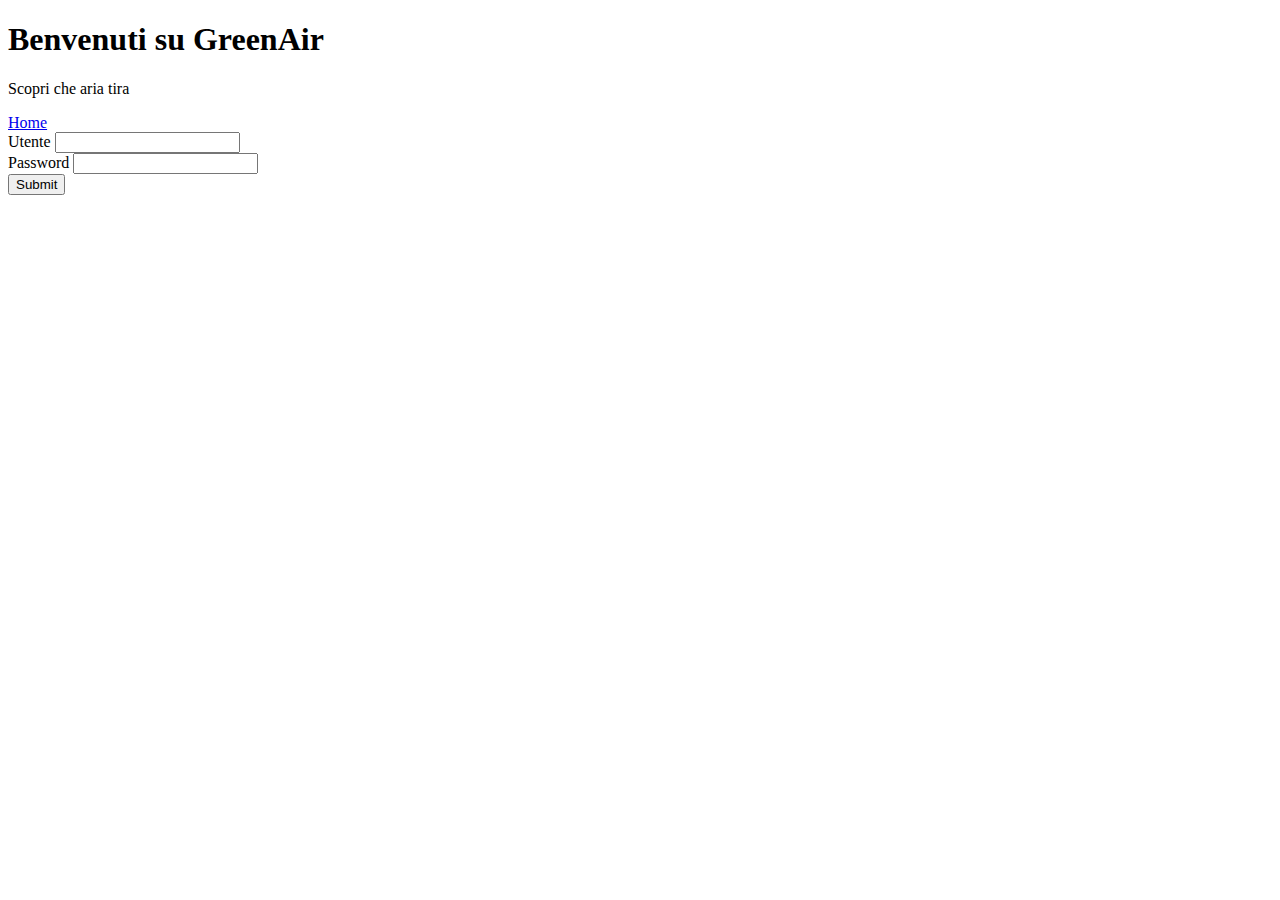
==== src/main/webapp/login.html @ 3c10580a "Aggiornamento Servlet" ====
<!DOCTYPE html>
<html>
<head>
<meta charset="UTF-8">
<link rel="stylesheet" href="https://cdn.jsdelivr.net/npm/bootstrap@4.5.3/dist/css/bootstrap.min.css" integrity="sha384-TX8t27EcRE3e/ihU7zmQxVncDAy5uIKz4rEkgIXeMed4M0jlfIDPvg6uqKI2xXr2" crossorigin="anonymous">
<meta name="viewport" content="width=device-width, initial-scale=1, shrink-to-fit=no">
<title>Green</title>
</head>
<body>
    <div class="jumbotron text-center" style="margin-bottom:0">
        <h1>Benvenuti su GreenAir</h1>
        <p>Scopri che aria tira</p> 
      </div>
      <nav class="navbar navbar-expand-sm bg-dark navbar-dark">
        <a class="navbar-brand" href=".">Home</a>
      </nav>

      <div class="container mt-5">
        <form action="login" method="get">
            <div class="form-group">
              <label for="inputUser">Utente</label>
              <input name="user" type="text" class="form-control" id="inputUser">
              
            </div>
            <div class="form-group">
              <label for="inputPassword">Password</label>
              <input name="password" type="password" class="form-control" id="inputPassword">
            </div>
            <button type="submit" class="btn btn-primary">Submit</button>
          </form>
      </div>
      
</body>
</html>
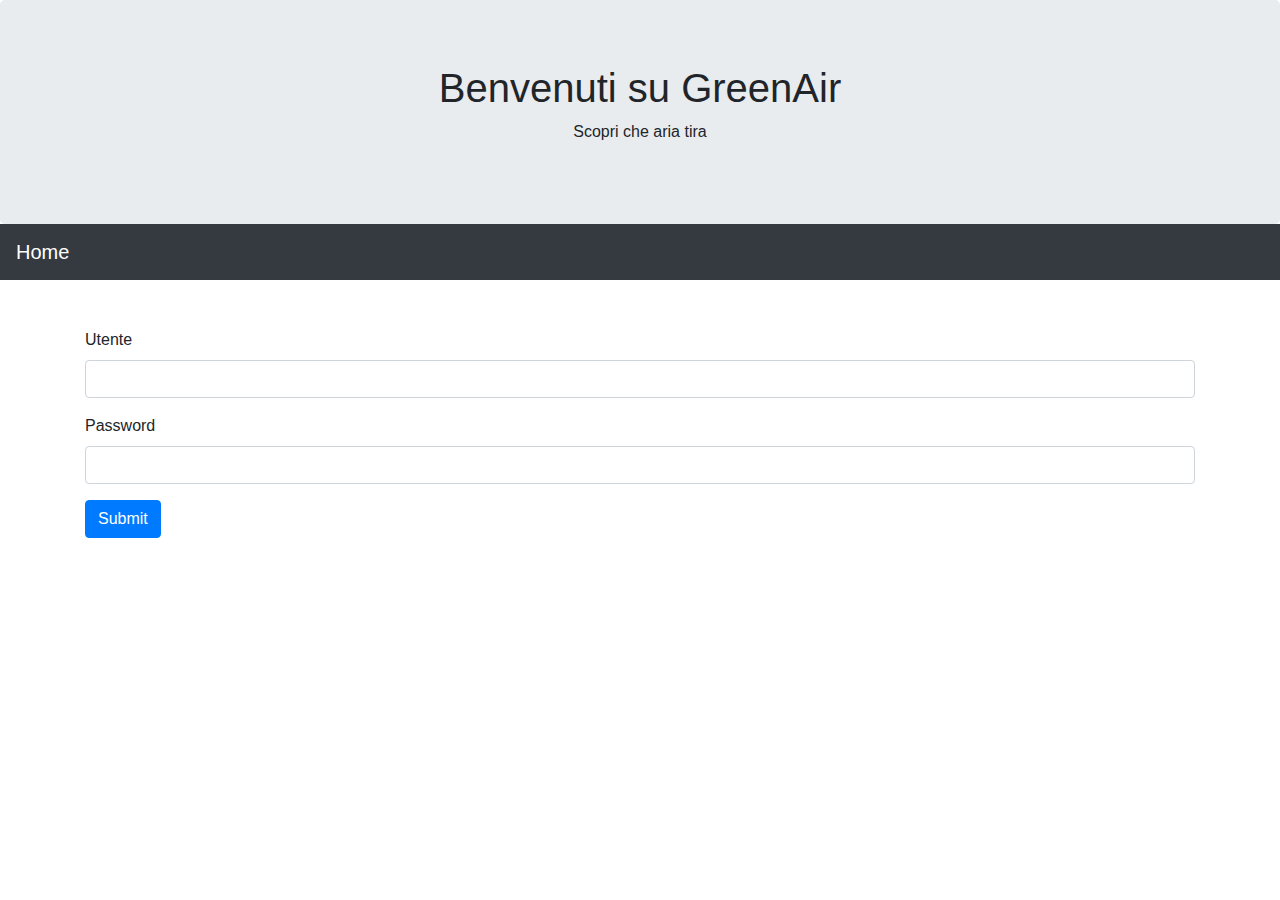
==== commit 4c0bca16: "fix sfondo login" ====
--- a/src/main/webapp/login.html
+++ b/src/main/webapp/login.html
@@ -2,7 +2,9 @@
 <html>
 <head>
 <meta charset="UTF-8">
-<link rel="stylesheet" href="https://cdn.jsdelivr.net/npm/bootstrap@4.5.3/dist/css/bootstrap.min.css" integrity="sha384-TX8t27EcRE3e/ihU7zmQxVncDAy5uIKz4rEkgIXeMed4M0jlfIDPvg6uqKI2xXr2" crossorigin="anonymous">
+<link rel="stylesheet" type="text/css" href="index.css">
+<link rel="stylesheet"
+	href="https://stackpath.bootstrapcdn.com/bootstrap/4.5.2/css/bootstrap.min.css">
 <meta name="viewport" content="width=device-width, initial-scale=1, shrink-to-fit=no">
 <title>Green</title>
 </head>
--- a/src/main/webapp/index.css
+++ b/src/main/webapp/index.css
@@ -0,0 +1,6 @@
+@charset "UTF-8";
+
+.jumbotron {
+  background-image: url("https://www.metoffice.gov.uk/binaries/content/gallery/metofficegovuk/hero-images/weather/cloud/cumulus-cloud.jpg");
+  background-size: cover;
+}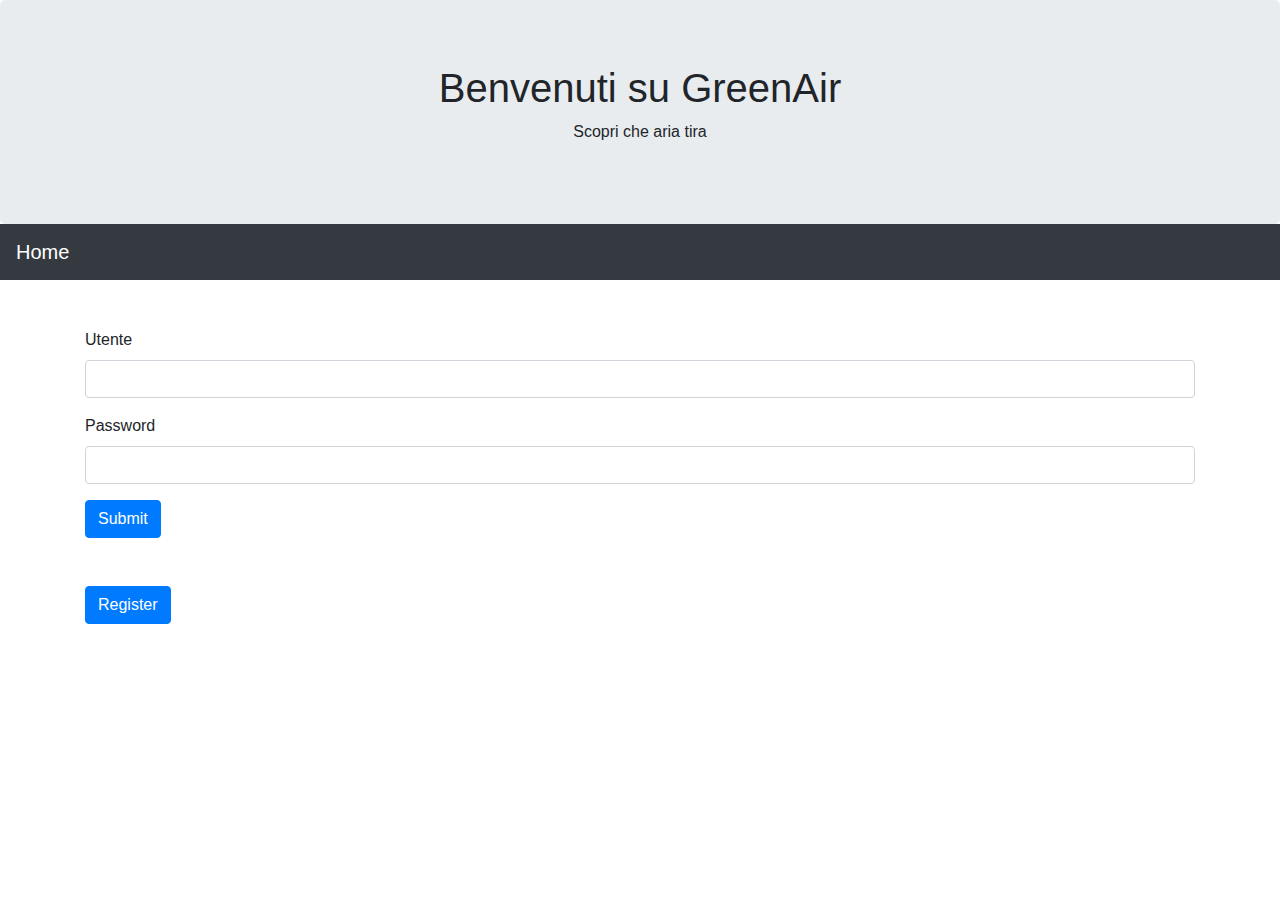
==== commit 88b1e359: "sign-up control" ====
--- a/src/main/webapp/login.html
+++ b/src/main/webapp/login.html
@@ -6,10 +6,12 @@
 <link rel="stylesheet"
 	href="https://stackpath.bootstrapcdn.com/bootstrap/4.5.2/css/bootstrap.min.css">
 <meta name="viewport" content="width=device-width, initial-scale=1, shrink-to-fit=no">
+ <script type="text/javascript" src="loginControl.js" defer> 
+ </script>
 <title>Green</title>
 </head>
 <body>
-    <div class="jumbotron text-center" style="margin-bottom:0">
+      <div class="jumbotron text-center" style="margin-bottom:0">
         <h1>Benvenuti su GreenAir</h1>
         <p>Scopri che aria tira</p> 
       </div>
@@ -18,18 +20,23 @@
       </nav>
 
       <div class="container mt-5">
-        <form action="login" method="get">
+        <form action="login" method="post" id="frm1">
             <div class="form-group">
               <label for="inputUser">Utente</label>
-              <input name="user" type="text" class="form-control" id="inputUser">
+              <input name="user" type="text" class="form-control" id="inputUser" required>
               
             </div>
             <div class="form-group">
               <label for="inputPassword">Password</label>
-              <input name="password" type="password" class="form-control" id="inputPassword">
+              <input name="password" type="password" class="form-control" id="inputPassword" required>
             </div>
-            <button type="submit" class="btn btn-primary">Submit</button>
+            <button type="submit" class="btn btn-primary">Submit</button>  
           </form>
+      </div>
+      <div class="container mt-5">
+      <form action="signup.html" >
+      	<button type="submit" class="btn btn-primary">Register</button>
+      </form>    	 
       </div>
       
 </body>
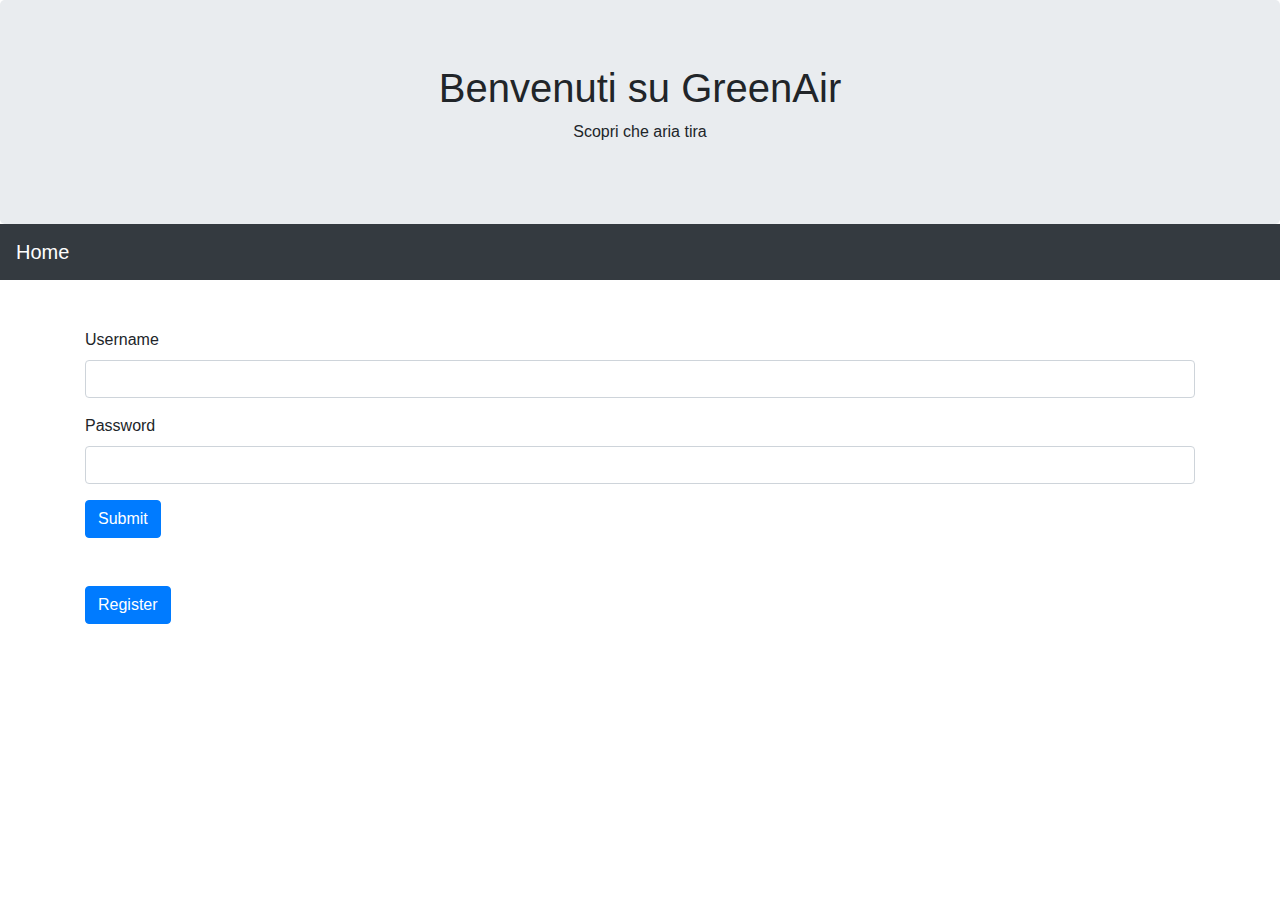
==== commit f127162f: "fix login in" ====
--- a/src/main/webapp/login.html
+++ b/src/main/webapp/login.html
@@ -22,8 +22,8 @@
       <div class="container mt-5">
         <form action="login" method="post" id="frm1">
             <div class="form-group">
-              <label for="inputUser">Utente</label>
-              <input name="user" type="text" class="form-control" id="inputUser" required>
+              <label for="inputUser">Username</label>
+              <input name="username" type="text" class="form-control" id="inputUser" required>
               
             </div>
             <div class="form-group">
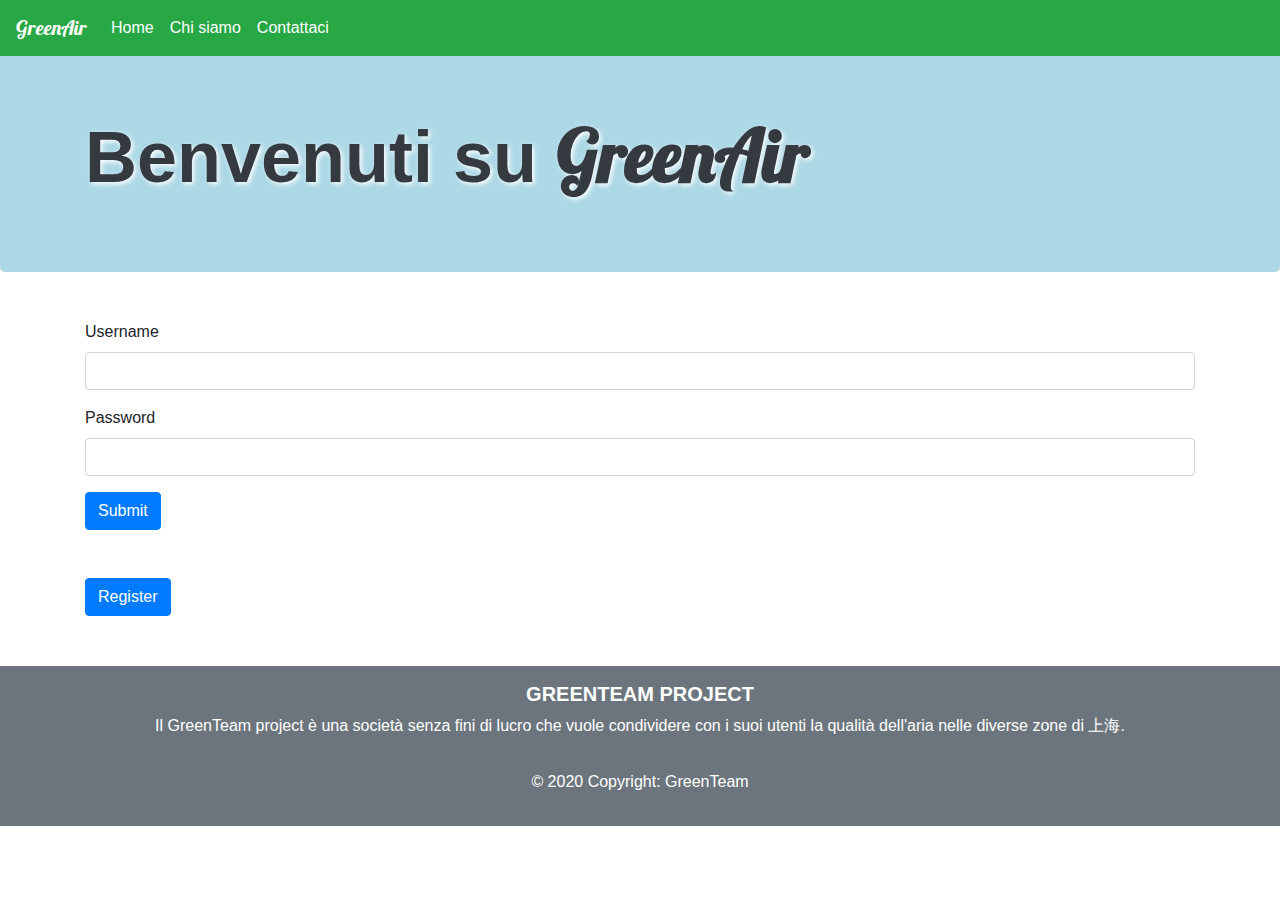
==== commit 3c85b0c3: "fix style" ====
--- a/src/main/webapp/login.html
+++ b/src/main/webapp/login.html
@@ -11,13 +11,33 @@
 <title>Green</title>
 </head>
 <body>
-      <div class="jumbotron text-center" style="margin-bottom:0">
-        <h1>Benvenuti su GreenAir</h1>
-        <p>Scopri che aria tira</p> 
-      </div>
-      <nav class="navbar navbar-expand-sm bg-dark navbar-dark">
-        <a class="navbar-brand" href=".">Home</a>
-      </nav>
+
+
+	<nav class="navbar navbar-expand-md navbar-dark fixed-top bg-success">
+		<a class="navbar-brand" href="." id="Title">GreenAir</a>
+		<button class="navbar-toggler" type="button" data-toggle="collapse" data-target="#navbarsExampleDefault" aria-controls="navbarsExampleDefault" aria-expanded="false" aria-label="Toggle navigation">
+		  <span class="navbar-toggler-icon"></span>
+		</button>
+  
+		<div class="collapse navbar-collapse" id="navbarsExampleDefault">
+		  <ul class="navbar-nav mr-auto">
+			<li class="nav-item active">
+			  <a class="nav-link" href="index.html">Home<span class="sr-only">(current)</span></a>
+			</li>
+			<li class="nav-item active">
+			  <a class="nav-link" href="presentation.html">Chi siamo</a>
+			</li>
+			<li class="nav-item active">
+			  <a class="nav-link" href="#contact-form">Contattaci</a>
+			</li>
+		  </ul>
+		</div>
+	  </nav>
+	  	  <div class="jumbotron mt-5 text-dark">
+        <div class="container">
+          <h1 class="display-3 font-weight-bolder" id="Shadow">Benvenuti su <span id="Title">GreenAir</span></h1>
+        </div>
+	  </div>
 
       <div class="container mt-5">
         <form action="login" method="post" id="frm1">
@@ -33,11 +53,24 @@
             <button type="submit" class="btn btn-primary">Submit</button>  
           </form>
       </div>
-      <div class="container mt-5">
+      <div class="container mt-5" style="margin-bottom: 50px;">
       <form action="signup.html" >
       	<button type="submit" class="btn btn-primary">Register</button>
       </form>    	 
       </div>
       
+      
+      	<footer class="footer bg-secondary text-white">
+		<div class="container-fluid text-center pt-3">
+			<h5 class="text-uppercase font-weight-bold">GreenTeam Project</h5>
+			<p>Il GreenTeam project è una società senza fini di lucro che
+				vuole condividere con i suoi utenti la qualità dell'aria nelle
+				diverse zone di 上海.</p>
+		</div>
+		<div class=" text-center py-3">
+			<p>&copy; 2020 Copyright: GreenTeam</p>
+		</div>
+	</footer>
+      
 </body>
 </html>--- a/src/main/webapp/index.css
+++ b/src/main/webapp/index.css
@@ -1,6 +1,56 @@
 @charset "UTF-8";
+@import url('https://fonts.googleapis.com/css2?family=Lobster&display=swap');
+@import url(https://fonts.googleapis.com/css?family=Raleway:400,700);
 
-.jumbotron {
-  background-image: url("https://www.metoffice.gov.uk/binaries/content/gallery/metofficegovuk/hero-images/weather/cloud/cumulus-cloud.jpg");
+body{
+  
+  line-height: 1.5;
+}
+
+.sfondo {
+  background-image: url("https://cdn.pixabay.com/photo/2014/03/18/23/18/blue-290314_1280.jpg");
   background-size: cover;
-}+}
+
+.jumbotron{
+  background: lightblue !important;
+}
+
+#Title{
+  font-family: 'Lobster', cursive;
+}
+#Shadow{
+  text-shadow: 2px 2px 5px white ;
+}
+
+.fade-in {
+  animation: fadeIn ease 20s;
+  -webkit-animation: fadeIn ease 20s;
+  -moz-animation: fadeIn ease 20s;
+  -o-animation: fadeIn ease 20s;
+  -ms-animation: fadeIn ease 20s;
+  }
+  @keyframes fadeIn {
+  0% {opacity:0;}
+  100% {opacity:1;}
+  }
+  
+  @-moz-keyframes fadeIn {
+  0% {opacity:0;}
+  100% {opacity:1;}
+  }
+  
+  @-webkit-keyframes fadeIn {
+  0% {opacity:0;}
+  100% {opacity:1;}
+  }
+  
+  @-o-keyframes fadeIn {
+  0% {opacity:0;}
+  100% {opacity:1;}
+  }
+  
+  @-ms-keyframes fadeIn {
+  0% {opacity:0;}
+  100% {opacity:1;}
+  }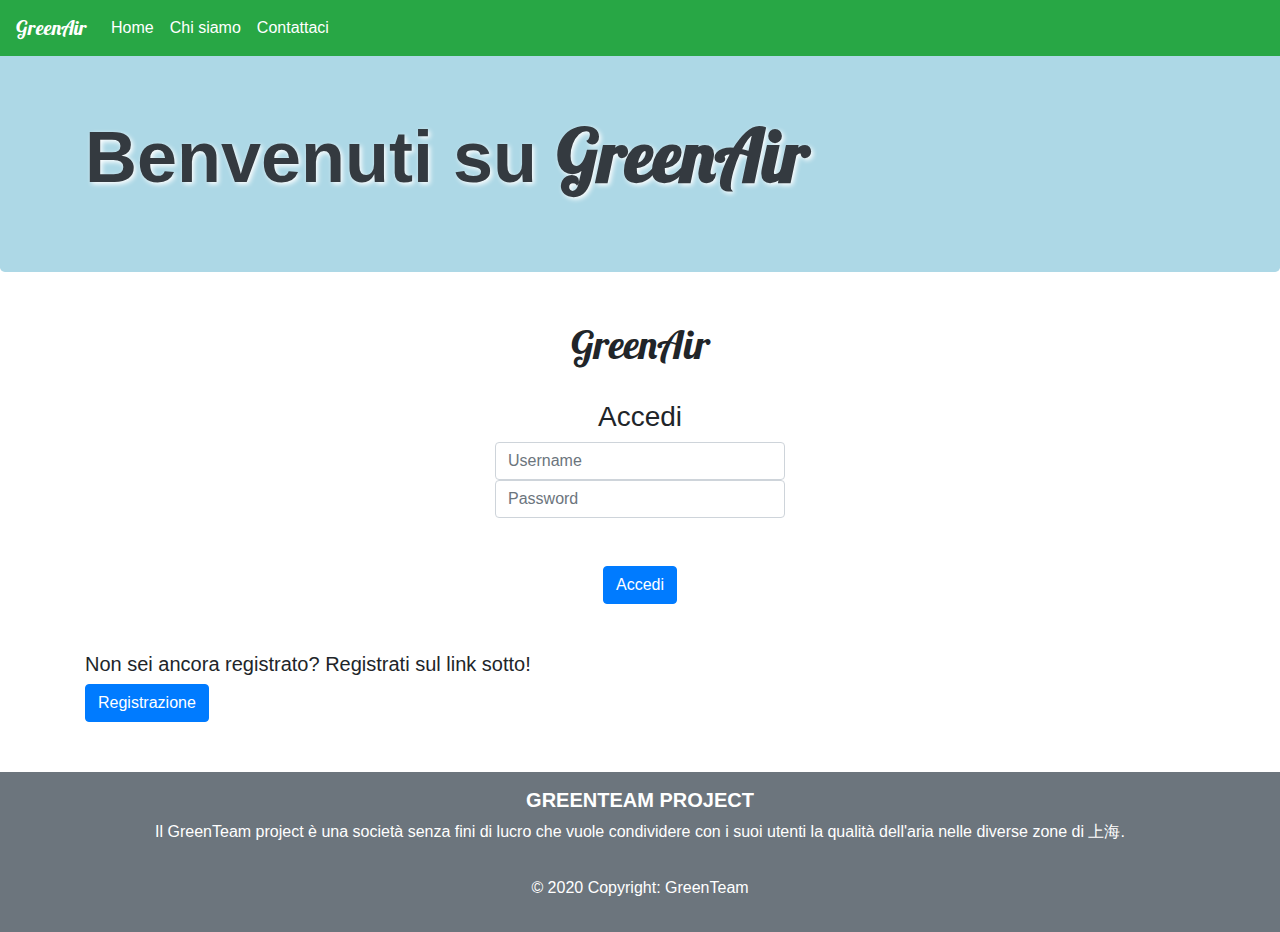
==== commit fb22233a: "login presentation signup update" ====
--- a/src/main/webapp/login.html
+++ b/src/main/webapp/login.html
@@ -5,6 +5,9 @@
 <link rel="stylesheet" type="text/css" href="index.css">
 <link rel="stylesheet"
 	href="https://stackpath.bootstrapcdn.com/bootstrap/4.5.2/css/bootstrap.min.css">
+	<link rel="canonical" href="https://getbootstrap.com/docs/4.1/examples/sign-in/">
+	<link href="signin.css" rel="stylesheet">
+	<link rel="icon" href="/docs/4.1/assets/img/favicons/favicon.ico">
 <meta name="viewport" content="width=device-width, initial-scale=1, shrink-to-fit=no">
  <script type="text/javascript" src="loginControl.js" defer> 
  </script>
@@ -39,27 +42,30 @@
         </div>
 	  </div>
 
-      <div class="container mt-5">
-        <form action="login" method="post" id="frm1">
-            <div class="form-group">
-              <label for="inputUser">Username</label>
-              <input name="username" type="text" class="form-control" id="inputUser" required>
+      <div class="col-md-3 container mt-5 text-center">
+        <form action="login" method="post" id="frm1" class="form-signin">
+        <h1 id="Title">GreenAir</h1>
+        <br>
+        <h3>Accedi</h3>
+            
+              <label for="inputUser" class="sr-only">Username</label>
+              <input name="username" type="text" class="form-control" id="inputUser" placeholder="Username" required>
               
-            </div>
-            <div class="form-group">
-              <label for="inputPassword">Password</label>
-              <input name="password" type="password" class="form-control" id="inputPassword" required>
-            </div>
-            <button type="submit" class="btn btn-primary">Submit</button>  
+          
+         
+              <label for="inputPassword" class="sr-only">Password</label>
+              <input name="password" type="password" class="form-control" id="inputPassword"  placeholder="Password" required>
+        
+            <button type="submit" class="btn btn-primary mt-5">Accedi</button>  
           </form>
       </div>
       <div class="container mt-5" style="margin-bottom: 50px;">
-      <form action="signup.html" >
-      	<button type="submit" class="btn btn-primary">Register</button>
+      <form action="signup.html">
+      <h5>Non sei ancora registrato? Registrati sul link sotto!</h5>
+      <button type="submit" class="btn btn-primary">Registrazione</button>
       </form>    	 
       </div>
-      
-      
+
       	<footer class="footer bg-secondary text-white">
 		<div class="container-fluid text-center pt-3">
 			<h5 class="text-uppercase font-weight-bold">GreenTeam Project</h5>
